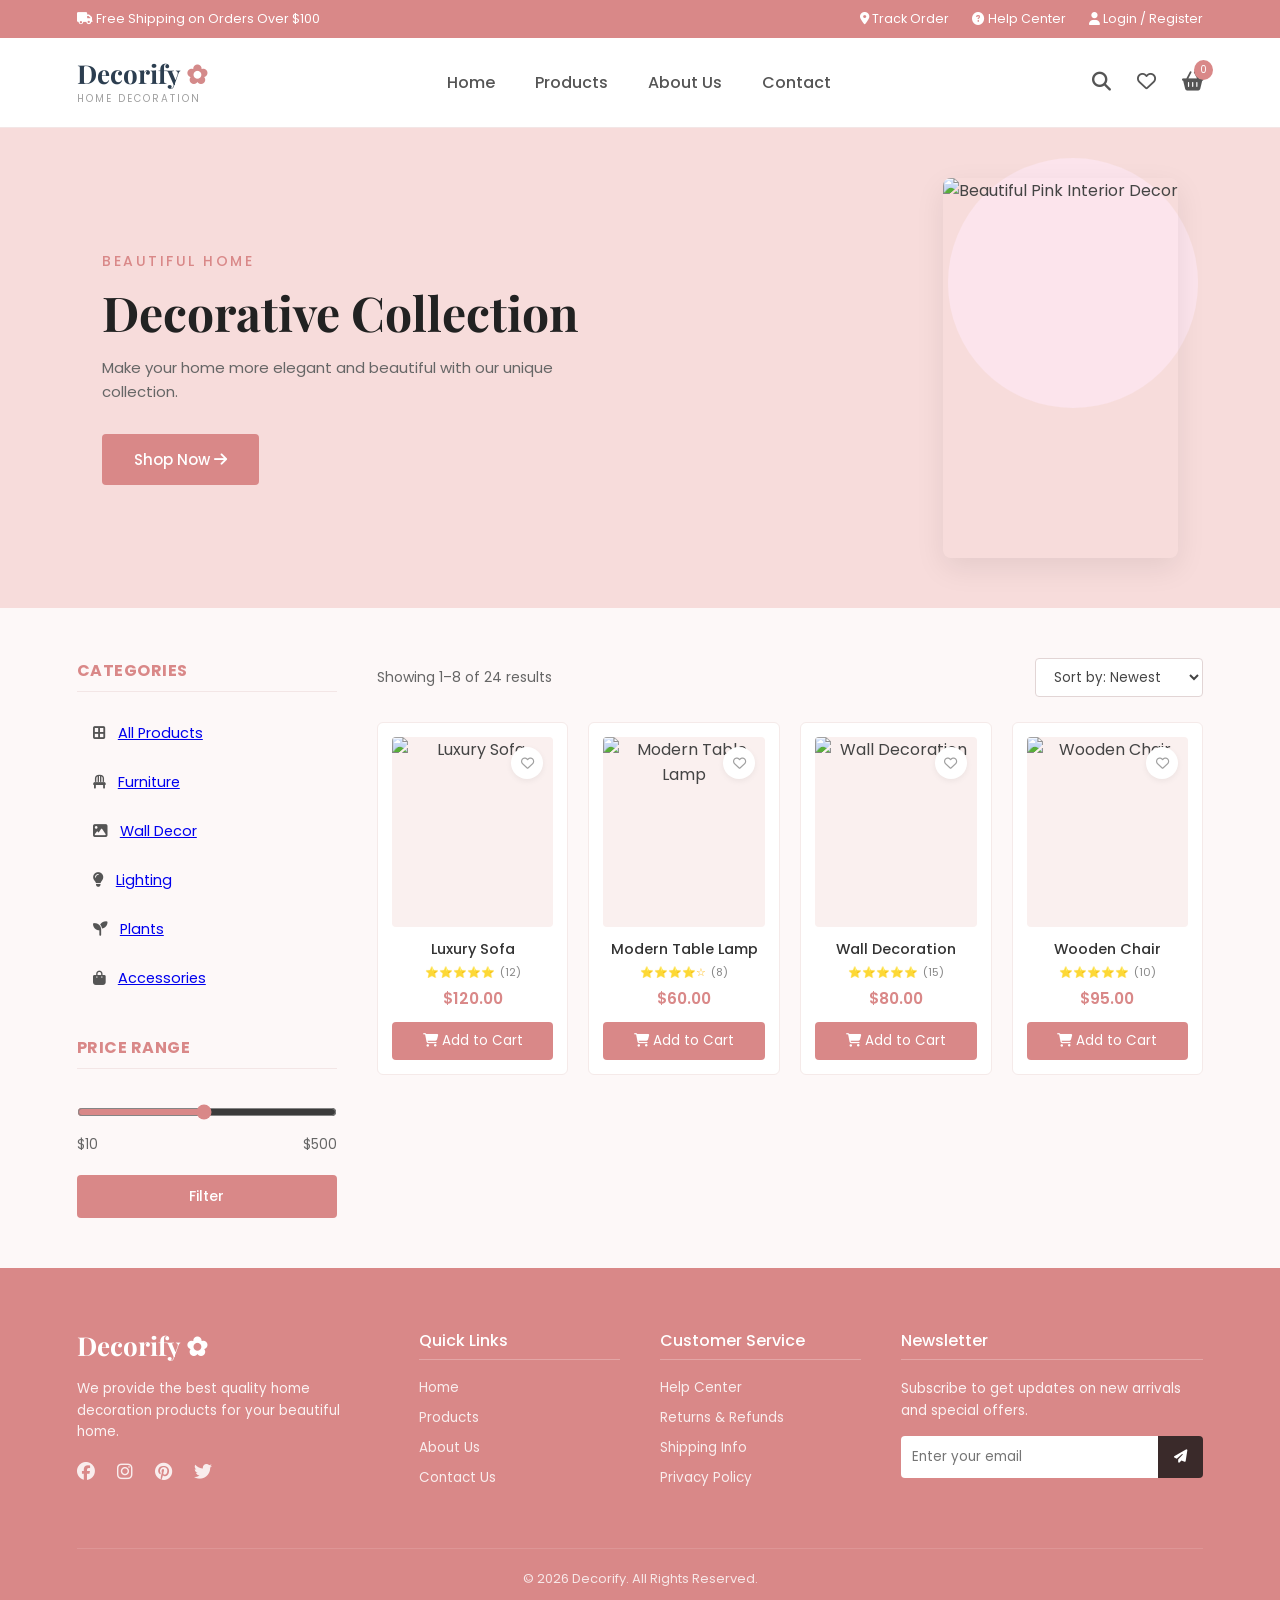
==== index.html @ f61d807a "add all files" ====
<!DOCTYPE html>
<html lang="en">
<head>
    <meta charset="UTF-8">
    <meta name="viewport" content="width=device-width, initial-scale=1.0">
    <title>Decorify - Home Decoration Website</title>
    <link rel="stylesheet" href="style.css">
    <link rel="stylesheet" href="https://cdnjs.cloudflare.com/ajax/libs/font-awesome/6.4.0/css/all.min.css">
</head>
<body>

    <div class="top-bar">
        <span><i class="fa-solid fa-truck"></i> Free Shipping on Orders Over $100</span>
        <div class="top-links">
            <a href="#"><i class="fa-solid fa-location-dot"></i> Track Order</a>
            <a href="#"><i class="fa-solid fa-circle-question"></i> Help Center</a>
            <a href="#"><i class="fa-solid fa-user"></i> Login / Register</a>
        </div>
    </div>

    <header>
        <div class="logo">
            <h2>Decorify <span style="color: #d48a8a;">✿</span></h2>
            <p>Home Decoration</p>
        </div>
        <nav>
            <a href="/index.html">Home</a>
            <a href="products.html">Products</a>
            <a href="/about.html">About Us</a>
            <a href="contact.html">Contact</a>
        </nav>
        <div class="header-icons">
            <i class="fa-solid fa-magnifying-glass"></i>
            <i class="fa-regular fa-heart"></i>
           <div class="cart-icon" style="cursor: pointer;" onclick="location.href='cart.html'">
    <i class="fa-solid fa-basket-shopping"></i>
    <span class="cart-count">0</span>
</div>
        </div>
    </header>

    <section class="hero-section">
        <div class="hero-container">
            <div class="hero-content">
                <span class="hero-subtitle">Beautiful Home</span>
                <h1 class="hero-title">Decorative Collection</h1>
                <p class="hero-description">Make your home more elegant and beautiful with our unique collection.</p>
                <button class="shop-now-btn">Shop Now <i class="fa-solid fa-arrow-right"></i></button>
            </div>
            <div class="hero-image-wrapper">
                <div class="hero-bg-accent"></div>
                <img src="https://images.unsplash.com/photo-1586023492125-27b2c045efd7?auto=format&fit=crop&q=80&w=600" alt="Beautiful Pink Interior Decor" class="hero-img">
            </div>
        </div>
    </section>

    <main class="main-wrapper">
        <div class="container">
            
            <aside class="sidebar">
                <h3 class="section-title">Categories</h3>
                <ul class="categories-list">
    <li><i class="fa-solid fa-border-all"></i> <a href="index.html">All Products</a></li>
    <li><i class="fa-solid fa-chair"></i> <a href="furniture.html">Furniture</a></li>
    <li><i class="fa-solid fa-image"></i> <a href="wall-decor.html">Wall Decor</a></li>
    <li><i class="fa-solid fa-lightbulb"></i> <a href="lighting.html">Lighting</a></li>
    <li><i class="fa-solid fa-seedling"></i> <a href="plants.html">Plants</a></li>
    <li><i class="fa-solid fa-bag-shopping"></i> <a href="accessories.html">Accessories</a></li>
</ul>

                <div class="price-filter-box">
                    <h3 class="section-title">Price Range</h3>
                    <input type="range" min="10" max="500" value="250" class="price-slider">
                    <div class="price-labels">
                        <span>$10</span>
                        <span>$500</span>
                    </div>
                    <button class="filter-action-btn">Filter</button>
                </div>
            </aside>

            <section class="products-area">
                <div class="products-filter-header">
                    <p class="results-count">Showing 1–8 of 24 results</p>
                    <div class="sort-wrapper">
                        <select class="sort-dropdown">
                            <option>Sort by: Newest</option>
                            <option>Price: Low to High</option>
                            <option>Price: High to Low</option>
                        </select>
                    </div>
                </div>

                <div class="products-grid">
                    
                    <div class="product-card">
                        <div class="product-img-box">
                            <img src="https://images.unsplash.com/photo-1555041469-a586c61ea9bc?auto=format&fit=crop&q=80&w=400" alt="Luxury Sofa">
                            <button class="wishlist-btn"><i class="fa-regular fa-heart"></i></button>
                        </div>
                        <h4 class="product-name">Luxury Sofa</h4>
                        <div class="product-rating">⭐⭐⭐⭐⭐ <span class="rating-count">(12)</span></div>
                        <p class="product-price">$120.00</p>
                        <button class="add-cart-btn"><i class="fa-solid fa-cart-shopping"></i> Add to Cart</button>
                    </div>

                    <div class="product-card">
                        <div class="product-img-box">
                            <img src="https://images.unsplash.com/photo-1507473885765-e6ed057f782c?auto=format&fit=crop&q=80&w=400" alt="Modern Table Lamp">
                            <button class="wishlist-btn"><i class="fa-regular fa-heart"></i></button>
                        </div>
                        <h4 class="product-name">Modern Table Lamp</h4>
                        <div class="product-rating">⭐⭐⭐⭐☆ <span class="rating-count">(8)</span></div>
                        <p class="product-price">$60.00</p>
                        <button class="add-cart-btn"><i class="fa-solid fa-cart-shopping"></i> Add to Cart</button>
                    </div>

                    <div class="product-card">
                        <div class="product-img-box">
                            <img src="https://images.unsplash.com/photo-1513519245088-0e12902e5a38?auto=format&fit=crop&q=80&w=400" alt="Wall Decoration">
                            <button class="wishlist-btn"><i class="fa-regular fa-heart"></i></button>
                        </div>
                        <h4 class="product-name">Wall Decoration</h4>
                        <div class="product-rating">⭐⭐⭐⭐⭐ <span class="rating-count">(15)</span></div>
                        <p class="product-price">$80.00</p>
                        <button class="add-cart-btn"><i class="fa-solid fa-cart-shopping"></i> Add to Cart</button>
                    </div>

                    <div class="product-card">
                        <div class="product-img-box">
                            <img src="https://images.unsplash.com/photo-1567538096630-e0c55bd6374c?auto=format&fit=crop&q=80&w=400" alt="Wooden Chair">
                            <button class="wishlist-btn"><i class="fa-regular fa-heart"></i></button>
                        </div>
                        <h4 class="product-name">Wooden Chair</h4>
                        <div class="product-rating">⭐⭐⭐⭐⭐ <span class="rating-count">(10)</span></div>
                        <p class="product-price">$95.00</p>
                        <button class="add-cart-btn"><i class="fa-solid fa-cart-shopping"></i> Add to Cart</button>
                    </div>

                </div>
            </section>
        </div>
    </main>

    <footer>
        <div class="footer-inner">
            <div class="footer-brand-col">
                <h3>Decorify ✿</h3>
                <p>We provide the best quality home decoration products for your beautiful home.</p>
                <div class="social-links">
                    <a href="#"><i class="fa-brands fa-facebook"></i></a>
                    <a href="#"><i class="fa-brands fa-instagram"></i></a>
                    <a href="#"><i class="fa-brands fa-pinterest"></i></a>
                    <a href="#"><i class="fa-brands fa-twitter"></i></a>
                </div>
            </div>
            <div class="footer-links-col">
                <h4>Quick Links</h4>
                <a href="#">Home</a>
                <a href="#">Products</a>
                <a href="#">About Us</a>
                <a href="#">Contact Us</a>
            </div>
            <div class="footer-links-col">
                <h4>Customer Service</h4>
                <a href="#">Help Center</a>
                <a href="#">Returns & Refunds</a>
                <a href="#">Shipping Info</a>
                <a href="#">Privacy Policy</a>
            </div>
            <div class="footer-links-col">
                <h4>Newsletter</h4>
                <p>Subscribe to get updates on new arrivals and special offers.</p>
                <div class="subscribe-form">
                    <input type="email" placeholder="Enter your email">
                    <button type="button"><i class="fa-solid fa-paper-plane"></i></button>
                </div>
            </div>
        </div>
        <div class="footer-copyright">
            &copy; 2026 Decorify. All Rights Reserved.
        </div>
    </footer>

    <script src="script.js"></script>
</body>
</html>
---- style.css ----
@import url('https://fonts.googleapis.com/css2?family=Playfair+Display:wght@500;600;700&family=Poppins:wght@300;400;500;600&display=swap');

* {
    margin: 0;
    padding: 0;
    box-sizing: border-box;
    font-family: 'Poppins', sans-serif;
}

body {
    background-color: #fdf8f8;
    color: #444;
}

/* Top Bar Styling */
.top-bar {
    background-color: #d98888;
    color: #ffffff;
    padding: 10px 6%;
    display: flex;
    justify-content: space-between;
    align-items: center;
    font-size: 12.5px;
}
.top-links a {
    color: #ffffff;
    text-decoration: none;
    margin-left: 20px;
    transition: opacity 0.2s;
}
.top-links a:hover {
    opacity: 0.8;
}

/* Header Navbar Styling */
header {
    background-color: #ffffff;
    padding: 20px 6%;
    display: flex;
    justify-content: space-between;
    align-items: center;
    border-bottom: 1px solid #f3e6e6;
}
.logo h2 {
    font-family: 'Playfair Display', serif;
    font-size: 26px;
    color: #2c3e50;
    line-height: 1.2;
}
.logo p {
    font-size: 10px;
    letter-spacing: 2px;
    text-transform: uppercase;
    color: #a0a0a0;
}
nav a {
    text-decoration: none;
    color: #555555;
    margin: 0 18px;
    font-weight: 500;
    padding-bottom: 6px;
    transition: color 0.2s;
}
nav a.active, nav a:hover {
    color: #d98888;
    border-bottom: 2px solid #d98888;
}
.header-icons i {
    font-size: 19px;
    margin-left: 22px;
    cursor: pointer;
    color: #555555;
    transition: color 0.2s;
}
.header-icons i:hover {
    color: #d98888;
}
.cart-icon {
    display: inline-block;
    position: relative;
}
.cart-count {
    position: absolute;
    top: -10px;
    right: -10px;
    background: #d98888;
    color: white;
    font-size: 10px;
    padding: 2px 6px;
    border-radius: 50%;
}

/* Perfected Hero Section Layout with Image Support */
.hero-section {
    background-color: #f7dcdb; /* Matching exact soft pink background */
    padding: 50px 8%;
    overflow: hidden;
}
.hero-container {
    max-width: 1200px;
    margin: 0 auto;
    display: flex;
    align-items: center;
    justify-content: space-between;
}
.hero-content {
    flex: 1;
    max-width: 500px;
}
.hero-subtitle {
    color: #d98888;
    text-transform: uppercase;
    font-weight: 500;
    letter-spacing: 2.5px;
    display: block;
    margin-bottom: 12px;
    font-size: 14px;
}
.hero-title {
    font-family: 'Playfair Display', serif;
    font-size: 48px;
    color: #222222;
    margin-bottom: 15px;
    line-height: 1.2;
}
.hero-description {
    color: #666666;
    margin-bottom: 30px;
    font-size: 15px;
    line-height: 1.6;
}
.shop-now-btn {
    background-color: #d98888;
    color: #ffffff;
    border: none;
    padding: 14px 32px;
    font-size: 15px;
    font-weight: 500;
    cursor: pointer;
    border-radius: 4px;
    transition: background 0.3s ease;
}
.shop-now-btn:hover {
    background-color: #c57676;
}
.hero-image-wrapper {
    flex: 1;
    display: flex;
    justify-content: flex-end;
    position: relative;
}
.hero-img {
    max-width: 85%;
    height: 380px;
    object-fit: cover;
    border-radius: 8px;
    z-index: 2;
    box-shadow: 0 10px 30px rgba(0,0,0,0.08);
}
.hero-bg-accent {
    position: absolute;
    width: 250px;
    height: 250px;
    background-color: #fce4ec;
    border-radius: 50%;
    right: -20px;
    top: -20px;
    z-index: 1;
}

/* Grid & Content Area Wrapper */
.main-wrapper {
    padding: 50px 6%;
}
.container {
    max-width: 1240px;
    margin: 0 auto;
    display: grid;
    grid-template-columns: 260px 1fr;
    gap: 40px;
}

/* Sidebar Layout */
.section-title {
    font-size: 16px;
    margin-bottom: 20px;
    color: #d98888;
    border-bottom: 1px solid #f3e6e6;
    padding-bottom: 8px;
    text-transform: uppercase;
    letter-spacing: 0.5px;
}
.categories-list {
    list-style: none;
    margin-bottom: 35px;
}
.categories-list li {
    padding: 11px 16px;
    margin-bottom: 6px;
    cursor: pointer;
    border-radius: 4px;
    color: #555555;
    font-size: 14.5px;
    display: flex;
    align-items: center;
    gap: 12px;
    transition: all 0.2s ease;
}
.categories-list li.active, .categories-list li:hover {
    background-color: #fcebeb;
    color: #d98888;
    font-weight: 500;
}
.price-slider {
    width: 100%;
    accent-color: #d98888;
    margin: 15px 0;
}
.price-labels {
    display: flex;
    justify-content: space-between;
    font-size: 13.5px;
    color: #666666;
    margin-bottom: 20px;
}
.filter-action-btn {
    width: 100%;
    background-color: #d98888;
    color: white;
    border: none;
    padding: 11px;
    font-size: 14px;
    font-weight: 500;
    cursor: pointer;
    border-radius: 4px;
    transition: background 0.2s;
}
.filter-action-btn:hover {
    background-color: #c57676;
}

/* Header of Product List */
.products-filter-header {
    display: flex;
    justify-content: space-between;
    align-items: center;
    margin-bottom: 25px;
    font-size: 14px;
    color: #666666;
}
.sort-dropdown {
    padding: 8px 14px;
    border: 1px solid #e2d5d5;
    border-radius: 4px;
    outline: none;
    background-color: #fff;
    color: #444;
}

/* Product Cards Grid Setup (4 Columns) */
.products-grid {
    display: grid;
    grid-template-columns: repeat(4, 1fr);
    gap: 20px;
}

/* Product Card Detail Structuring */
.product-card {
    background: #ffffff;
    border: 1px solid #f5eae9;
    border-radius: 6px;
    padding: 14px;
    text-align: center;
    position: relative;
    transition: transform 0.3s, box-shadow 0.3s;
}
.product-card:hover {
    transform: translateY(-4px);
    box-shadow: 0 8px 24px rgba(217, 136, 136, 0.12);
}
.product-img-box {
    position: relative;
    background-color: #faf0ef;
    border-radius: 4px;
    overflow: hidden;
    margin-bottom: 12px;
}
.product-img-box img {
    width: 100%;
    height: 190px;
    object-fit: cover;
    display: block;
}
.wishlist-btn {
    position: absolute;
    top: 10px;
    right: 10px;
    background: #ffffff;
    border: none;
    width: 32px;
    height: 32px;
    border-radius: 50%;
    color: #a0a0a0;
    cursor: pointer;
    display: flex;
    align-items: center;
    justify-content: center;
    box-shadow: 0 2px 6px rgba(0,0,0,0.06);
}
.wishlist-btn:hover {
    color: #d98888;
}
.product-name {
    font-size: 14.5px;
    color: #333333;
    font-weight: 500;
    margin-bottom: 4px;
}
.product-rating {
    font-size: 11px;
    color: #ffb400;
    margin-bottom: 6px;
}
.rating-count {
    color: #888888;
    margin-left: 2px;
}
.product-price {
    font-weight: 600;
    color: #d98888;
    font-size: 15.5px;
    margin-bottom: 12px;
}
.add-cart-btn {
    width: 100%;
    background-color: #d98888;
    color: white;
    border: none;
    padding: 9px;
    border-radius: 4px;
    font-size: 13.5px;
    cursor: pointer;
    transition: background 0.2s;
}
.add-cart-btn:hover {
    background-color: #c57676;
}

/* Site Wide Footer Layout */
footer {
    background-color: #d98888;
    color: #ffffff;
    padding: 60px 6% 25px 6%;
}
.footer-inner {
    max-width: 1200px;
    margin: 0 auto;
    display: grid;
    grid-template-columns: 1.2fr 0.8fr 0.8fr 1.2fr;
    gap: 40px;
}
.footer-brand-col h3 {
    font-family: 'Playfair Display', serif;
    font-size: 26px;
    margin-bottom: 15px;
}
.footer-inner h4 {
    margin-bottom: 18px;
    font-size: 16px;
    border-bottom: 1px solid rgba(255,255,255,0.25);
    padding-bottom: 6px;
    font-weight: 500;
}
.footer-inner p {
    font-size: 13.5px;
    line-height: 1.6;
    opacity: 0.9;
}
.footer-inner a {
    display: block;
    color: #ffffff;
    text-decoration: none;
    font-size: 13.5px;
    margin-bottom: 10px;
    opacity: 0.85;
    transition: opacity 0.2s;
}
.footer-inner a:hover {
    opacity: 1;
    text-decoration: underline;
}
.social-links a {
    display: inline-block;
    color: white;
    font-size: 18px;
    margin-right: 18px;
    margin-top: 15px;
}
.subscribe-form {
    display: flex;
    margin-top: 15px;
}
.subscribe-form input {
    padding: 11px;
    border: none;
    border-radius: 4px 0 0 4px;
    outline: none;
    width: 100%;
    font-size: 13.5px;
}
.subscribe-form button {
    background-color: #3a2a2a;
    color: white;
    border: none;
    padding: 0 16px;
    border-radius: 0 4px 4px 0;
    cursor: pointer;
    transition: background 0.2s;
}
.subscribe-form button:hover {
    background-color: #241919;
}
.footer-copyright {
    text-align: center;
    margin-top: 50px;
    padding-top: 20px;
    border-top: 1px solid rgba(255,255,255,0.15);
    font-size: 13px;
    opacity: 0.8;
}

/* Layout Responsiveness adjustments */
@media(max-width: 1024px) {
    .products-grid {
        grid-template-columns: repeat(2, 1fr);
    }
    .footer-inner {
        grid-template-columns: repeat(2, 1fr);
    }
}
@media(max-width: 768px) {
    .container {
        grid-template-columns: 1fr;
    }
    .hero-container {
        flex-direction: column;
        text-align: center;
    }
    .hero-content {
        margin-bottom: 30px;
    }
    .hero-image-wrapper {
        justify-content: center;
    }
    .products-grid {
        grid-template-columns: 1fr;
    }
    .footer-inner {
        grid-template-columns: 1fr;
    }
}
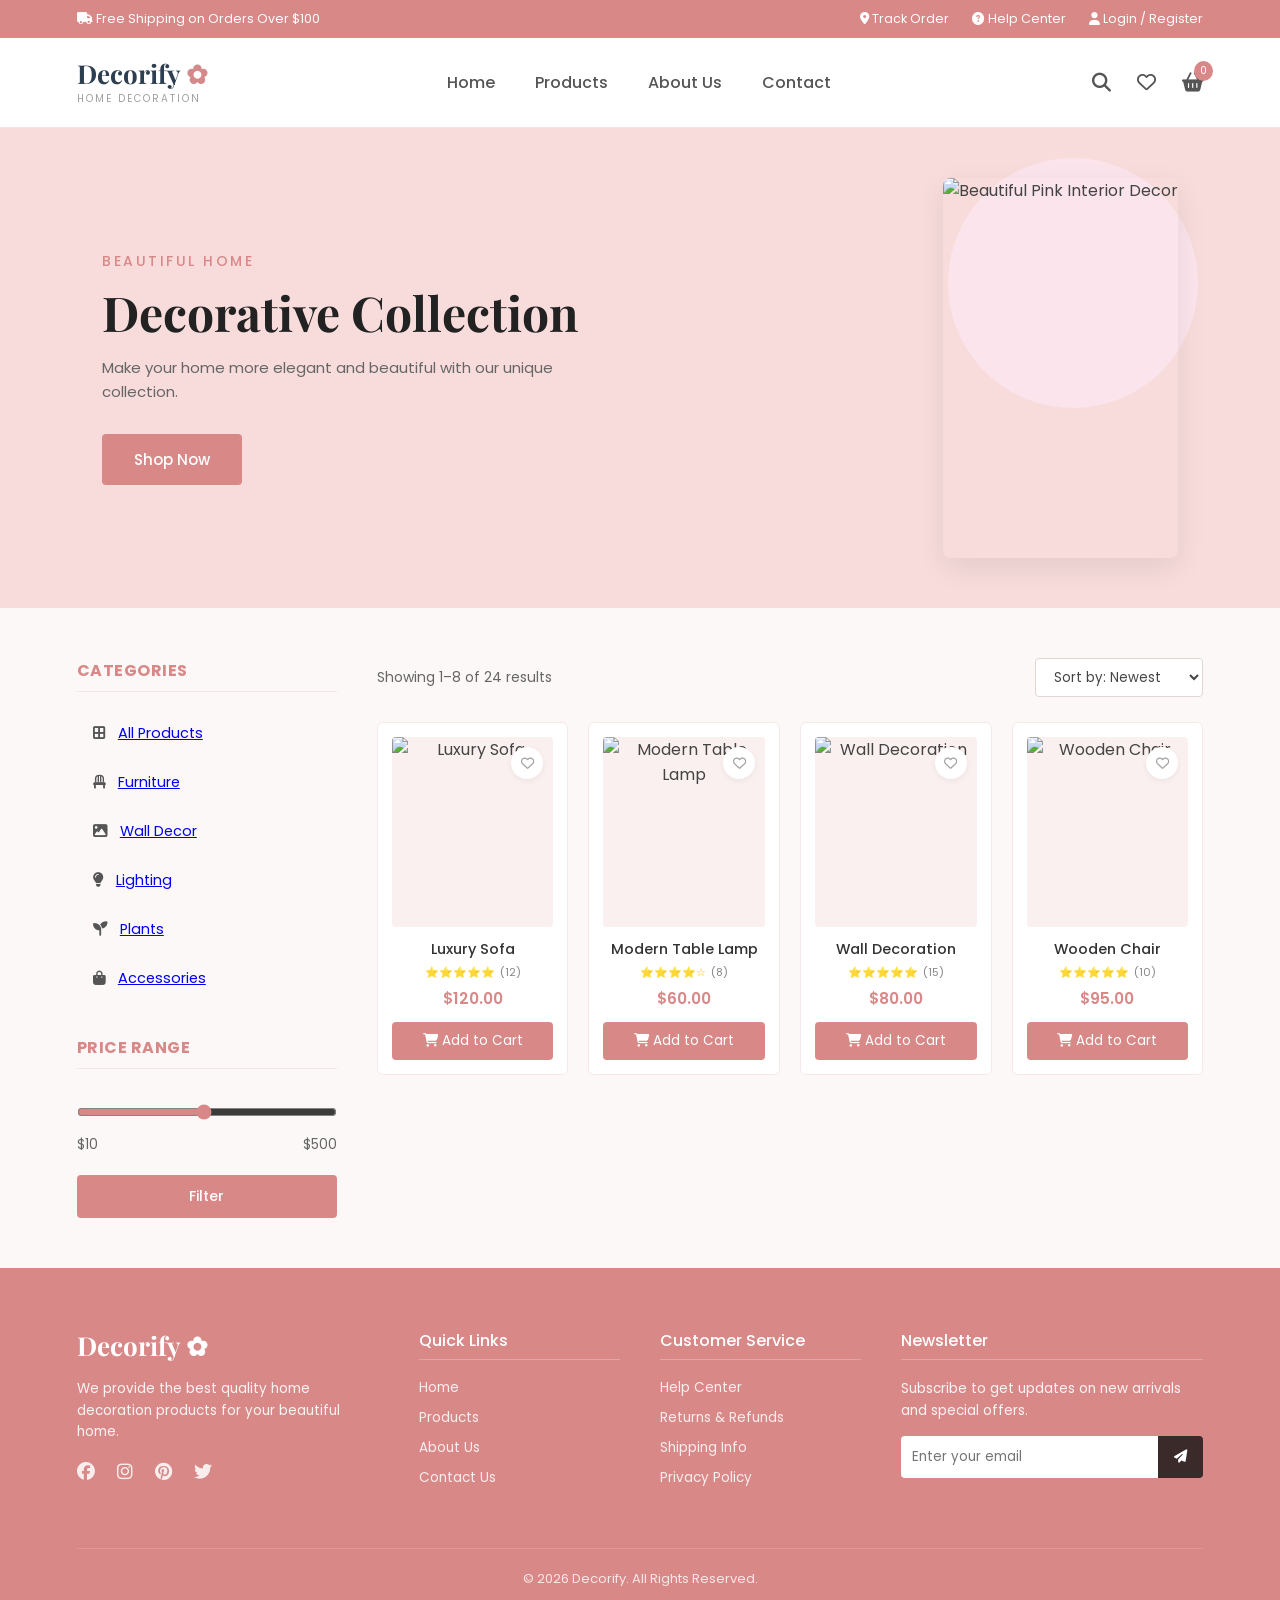
==== commit 7c0788bc: "Updated website files" ====
--- a/index.html
+++ b/index.html
@@ -9,12 +9,29 @@
 </head>
 <body>
 
+    <div id="search-overlay" style="position: fixed; top: 0; left: 0; width: 100%; height: 100%; background: rgba(255, 255, 255, 0.97); backdrop-filter: blur(10px); display: flex; justify-content: center; align-items: center; z-index: 10000; opacity: 0; pointer-events: none; transition: all 0.4s ease;">
+    
+    <button type="button" id="close-search-btn" style="position: absolute; top: 40px; right: 50px; background: none; border: none; font-size: 40px; color: #333; cursor: pointer; transition: transform 0.3s;" onmouseover="this.style.transform='rotate(90deg)'" onmouseout="this.style.transform='rotate(0deg)'">&times;</button>
+    
+    <div style="width: 90%; max-width: 650px; text-align: center; position: relative;">
+        <div style="display: flex; align-items: center; border-bottom: 2px solid #d98888; padding-bottom: 12px; margin-bottom: 5px;">
+            <input type="text" id="modern-search-input" placeholder="Search furniture, plants, decor..." autocomplete="off" style="width: 100%; border: none; background: transparent; font-size: 26px; outline: none; color: #333; font-family: inherit;">
+            <span style="font-size: 22px; color: #d98888;"><i class="fa-solid fa-magnifying-glass"></i></span>
+        </div>
+        
+        <div id="search-suggestions" style="position: absolute; top: 50px; left: 0; width: 100%; background: #fff; border-radius: 8px; box-shadow: 0 10px 25px rgba(0,0,0,0.05); text-align: left; max-height: 250px; overflow-y: auto; z-index: 10001; display: none; border: 1px solid #f5eae9;">
+            </div>
+
+        <p style="font-size: 13px; color: #a0a0a0; letter-spacing: 0.5px; margin-top: 20px;">Type item name to get instant suggestions, or press ESC to close.</p>
+    </div>
+</div>
+
     <div class="top-bar">
         <span><i class="fa-solid fa-truck"></i> Free Shipping on Orders Over $100</span>
         <div class="top-links">
-            <a href="#"><i class="fa-solid fa-location-dot"></i> Track Order</a>
-            <a href="#"><i class="fa-solid fa-circle-question"></i> Help Center</a>
-            <a href="#"><i class="fa-solid fa-user"></i> Login / Register</a>
+            <a href="/track-order.html"><i class="fa-solid fa-location-dot"></i> Track Order</a>
+            <a href="/help.html"><i class="fa-solid fa-circle-question"></i> Help Center</a>
+            <a href="/login.html"><i class="fa-solid fa-user"></i> Login / Register</a>
         </div>
     </div>
 
@@ -23,20 +40,28 @@
             <h2>Decorify <span style="color: #d48a8a;">✿</span></h2>
             <p>Home Decoration</p>
         </div>
-        <nav>
-            <a href="/index.html">Home</a>
+        
+        <nav id="navbar-links">
+            <a href="index.html">Home</a>
             <a href="products.html">Products</a>
-            <a href="/about.html">About Us</a>
+            <a href="about.html">About Us</a>
             <a href="contact.html">Contact</a>
         </nav>
+        
         <div class="header-icons">
-            <i class="fa-solid fa-magnifying-glass"></i>
-            <i class="fa-regular fa-heart"></i>
-           <div class="cart-icon" style="cursor: pointer;" onclick="location.href='cart.html'">
-    <i class="fa-solid fa-basket-shopping"></i>
-    <span class="cart-count">0</span>
+    <button type="button" id="search-trigger-btn" style="background: none; border: none; font-size: 18px; color: inherit; cursor: pointer;">
+        <i class="fa-solid fa-magnifying-glass"></i>
+    </button>
+    <i class="fa-regular fa-heart" style="cursor: pointer;"></i>
+    <div class="cart-icon" style="cursor: pointer;">
+        <i class="fa-solid fa-basket-shopping"></i>
+        <span class="cart-count">0</span>
+    </div>
+    
+    <div class="menu-toggle" id="mobile-menu-btn" style="cursor: pointer;">
+        <i class="fa-solid fa-bars"></i>
+    </div>
 </div>
-        </div>
     </header>
 
     <section class="hero-section">
@@ -45,7 +70,9 @@
                 <span class="hero-subtitle">Beautiful Home</span>
                 <h1 class="hero-title">Decorative Collection</h1>
                 <p class="hero-description">Make your home more elegant and beautiful with our unique collection.</p>
-                <button class="shop-now-btn">Shop Now <i class="fa-solid fa-arrow-right"></i></button>
+
+                <button onclick="location.href='products.html'" class="shop-now-btn">Shop Now</button>
+
             </div>
             <div class="hero-image-wrapper">
                 <div class="hero-bg-accent"></div>
@@ -60,12 +87,12 @@
             <aside class="sidebar">
                 <h3 class="section-title">Categories</h3>
                 <ul class="categories-list">
-    <li><i class="fa-solid fa-border-all"></i> <a href="index.html">All Products</a></li>
-    <li><i class="fa-solid fa-chair"></i> <a href="furniture.html">Furniture</a></li>
-    <li><i class="fa-solid fa-image"></i> <a href="wall-decor.html">Wall Decor</a></li>
-    <li><i class="fa-solid fa-lightbulb"></i> <a href="lighting.html">Lighting</a></li>
-    <li><i class="fa-solid fa-seedling"></i> <a href="plants.html">Plants</a></li>
-    <li><i class="fa-solid fa-bag-shopping"></i> <a href="accessories.html">Accessories</a></li>
+    <li><i class="fa-solid fa-border-all"></i> <a href="/index.html">All Products</a></li>
+    <li><i class="fa-solid fa-chair"></i> <a href="/furniture.html">Furniture</a></li>
+    <li><i class="fa-solid fa-image"></i> <a href="/wall-decor.html">Wall Decor</a></li>
+    <li><i class="fa-solid fa-lightbulb"></i> <a href="/lighting.html">Lighting</a></li>
+    <li><i class="fa-solid fa-seedling"></i> <a href="/plants.html">Plants</a></li>
+    <li><i class="fa-solid fa-bag-shopping"></i> <a href="/accessories.html">Accessories</a></li>
 </ul>
 
                 <div class="price-filter-box">
@@ -141,6 +168,7 @@
             </section>
         </div>
     </main>
+    
 
     <footer>
         <div class="footer-inner">
@@ -182,6 +210,43 @@
         </div>
     </footer>
 
-    <script src="script.js"></script>
+    <div id="login-modal" class="modal-overlay">
+    <div class="modal-card">
+        <button class="close-modal-btn">&times;</button>
+        <div class="modal-tabs">
+            <span class="tab-btn active" id="tab-login">Login</span>
+            <span class="tab-btn" id="tab-register">Register</span>
+        </div>
+        
+        <form id="login-form" class="modal-form active">
+            <div class="form-group">
+                <label>Email Address</label>
+                <input type="email" placeholder="example@mail.com" required>
+            </div>
+            <div class="form-group">
+                <label>Password</label>
+                <input type="password" placeholder="Enter password" required>
+            </div>
+            <button type="submit" class="auth-submit-btn">Sign In</button>
+        </form>
+
+        <form id="register-form" class="modal-form">
+            <div class="form-group">
+                <label>Full Name</label>
+                <input type="text" placeholder="Your Name" required>
+            </div>
+            <div class="form-group">
+                <label>Email Address</label>
+                <input type="email" placeholder="example@mail.com" required>
+            </div>
+            <div class="form-group">
+                <label>Create Password</label>
+                <input type="password" placeholder="Minimum 6 characters" required>
+            </div>
+            <button type="submit" class="auth-submit-btn">Create Account</button>
+        </form>
+    </div>
+</div>
+<script src="script.js"></script>
 </body>
 </html>
--- a/style.css
+++ b/style.css
@@ -458,4 +458,212 @@
     .footer-inner {
         grid-template-columns: 1fr;
     }
+}
+
+/* Login Modal Styling */
+.modal-overlay {
+    position: fixed;
+    top: 0;
+    left: 0;
+    width: 100%;
+    height: 100%;
+    background-color: rgba(0, 0, 0, 0.5);
+    display: flex;
+    justify-content: center;
+    align-items: center;
+    z-index: 9999;
+    opacity: 0;
+    pointer-events: none;
+    transition: opacity 0.3s ease;
+}
+.modal-overlay.open {
+    opacity: 1;
+    pointer-events: auto;
+}
+.modal-card {
+    background: #ffffff;
+    padding: 35px;
+    width: 100%;
+    max-width: 400px;
+    border-radius: 8px;
+    position: relative;
+    box-shadow: 0 10px 30px rgba(0,0,0,0.15);
+    transform: translateY(-20px);
+    transition: transform 0.3s ease;
+}
+.modal-overlay.open .modal-card {
+    transform: translateY(0);
+}
+.close-modal-btn {
+    position: absolute;
+    top: 15px;
+    right: 20px;
+    background: none;
+    border: none;
+    font-size: 28px;
+    color: #aaa;
+    cursor: pointer;
+}
+.close-modal-btn:hover {
+    color: #ff4d4d;
+}
+.modal-tabs {
+    display: flex;
+    border-bottom: 2px solid #f5eae9;
+    margin-bottom: 25px;
+}
+.tab-btn {
+    flex: 1;
+    text-align: center;
+    padding: 10px;
+    cursor: pointer;
+    font-weight: 500;
+    color: #888;
+    transition: all 0.2s;
+}
+.tab-btn.active {
+    color: #d98888;
+    border-bottom: 2px solid #d98888;
+    margin-bottom: -2px;
+}
+.modal-form {
+    display: none;
+}
+.modal-form.active {
+    display: block;
+}
+.auth-submit-btn {
+    width: 100%;
+    background-color: #d98888;
+    color: white;
+    border: none;
+    padding: 12px;
+    border-radius: 4px;
+    font-weight: 500;
+    cursor: pointer;
+    margin-top: 10px;
+    transition: background 0.2s;
+}
+.auth-submit-btn:hover {
+    background-color: #c57676;
+}
+
+/* ==========================================
+   RESPONSIVE BURGER MENU SYSTEM
+   ========================================== */
+
+/* ==========================================
+   RESPONSIVE BURGER MENU SYSTEM (FIXED)
+   ========================================== */
+
+@media (max-width: 768px) {
+    /* Top Bar Adjustment */
+    .top-bar {
+        flex-direction: column;
+        gap: 8px;
+        padding: 10px 4%;
+        text-align: center;
+    }
+    .top-links {
+        justify-content: center;
+        gap: 15px;
+    }
+
+    /* 🌟 Header Stretch & Layout Fix */
+    header {
+        padding: 15px 3% !important; /* Side padding kam ki taaki icons right edge ke kareeb ho jayein */
+        position: relative;
+    }
+
+    /* 🌟 Header Icons Container Fix */
+    .header-icons {
+        display: flex;
+        align-items: center;
+        gap: 10px; /* Sab icons ka aapas ka gap set kiya */
+    }
+
+    .header-icons i, 
+    .header-icons button {
+        margin-left: 10px !important; /* Purana heavy margin reset kiya */
+        font-size: 18px;
+    }
+
+    /* 🍔 3 Lines Burger Button Positioning */
+    .menu-toggle {
+        display: block !important;
+        margin-left: 12px !important; /* Basket se thoda sa mazeed door karne ke liye */
+        padding: 4px;
+        font-size: 22px !important; /* Thoda sa distinct look dene ke liye size barhaya */
+        color: #555555;
+        order: 5; /* Ensure karega ke burger menu sab se aakhir (right side) par hi rahe */
+    }
+
+    /* 📱 Hide Main Navigation and Make it Dropdown */
+    nav {
+        display: none; 
+        position: absolute;
+        top: 100%; 
+        left: 0;
+        width: 100%;
+        background: #ffffff;
+        flex-direction: column;
+        align-items: center;
+        padding: 20px 0;
+        gap: 20px;
+        box-shadow: 0 10px 20px rgba(217, 136, 136, 0.08);
+        border-bottom: 2px solid #fff5f5;
+        z-index: 998;
+    }
+
+    /* When menu is active/open */
+    nav.active {
+        display: flex !important; 
+    }
+
+    nav a {
+        width: 100%;
+        text-align: center;
+        padding: 5px 0;
+        font-size: 15px;
+        margin: 0; /* Reset desktop horizontal margin */
+    }
+    
+    /* Baki Grid responsive shifts layout */
+    .container {
+        grid-template-columns: 1fr;
+    }
+    .hero-container {
+        flex-direction: column;
+        text-align: center;
+    }
+    .hero-content {
+        margin-bottom: 30px;
+    }
+    .hero-image-wrapper {
+        justify-content: center;
+    }
+    .products-grid {
+        grid-template-columns: 1fr;
+    }
+    .footer-inner {
+        grid-template-columns: 1fr;
+    }
+}
+/* 🍔 Desktop View par 3 lines hidden rahengi */
+.menu-toggle {
+    display: none !important; /* !important lagayein taaki koi aur style ise overwrite na kare */
+    cursor: pointer;
+}
+@media(max-width: 768px) {
+    /* ... baqi mobile styles ... */
+
+    /* 🍔 Sirf mobile view par 3 lines show hongi */
+    .menu-toggle {
+        display: block !important;
+        margin-left: 16px !important;
+        padding: 4px;
+        font-size: 22px !important;
+        color: #555555;
+        z-index: 1001 !important;
+    }
 }
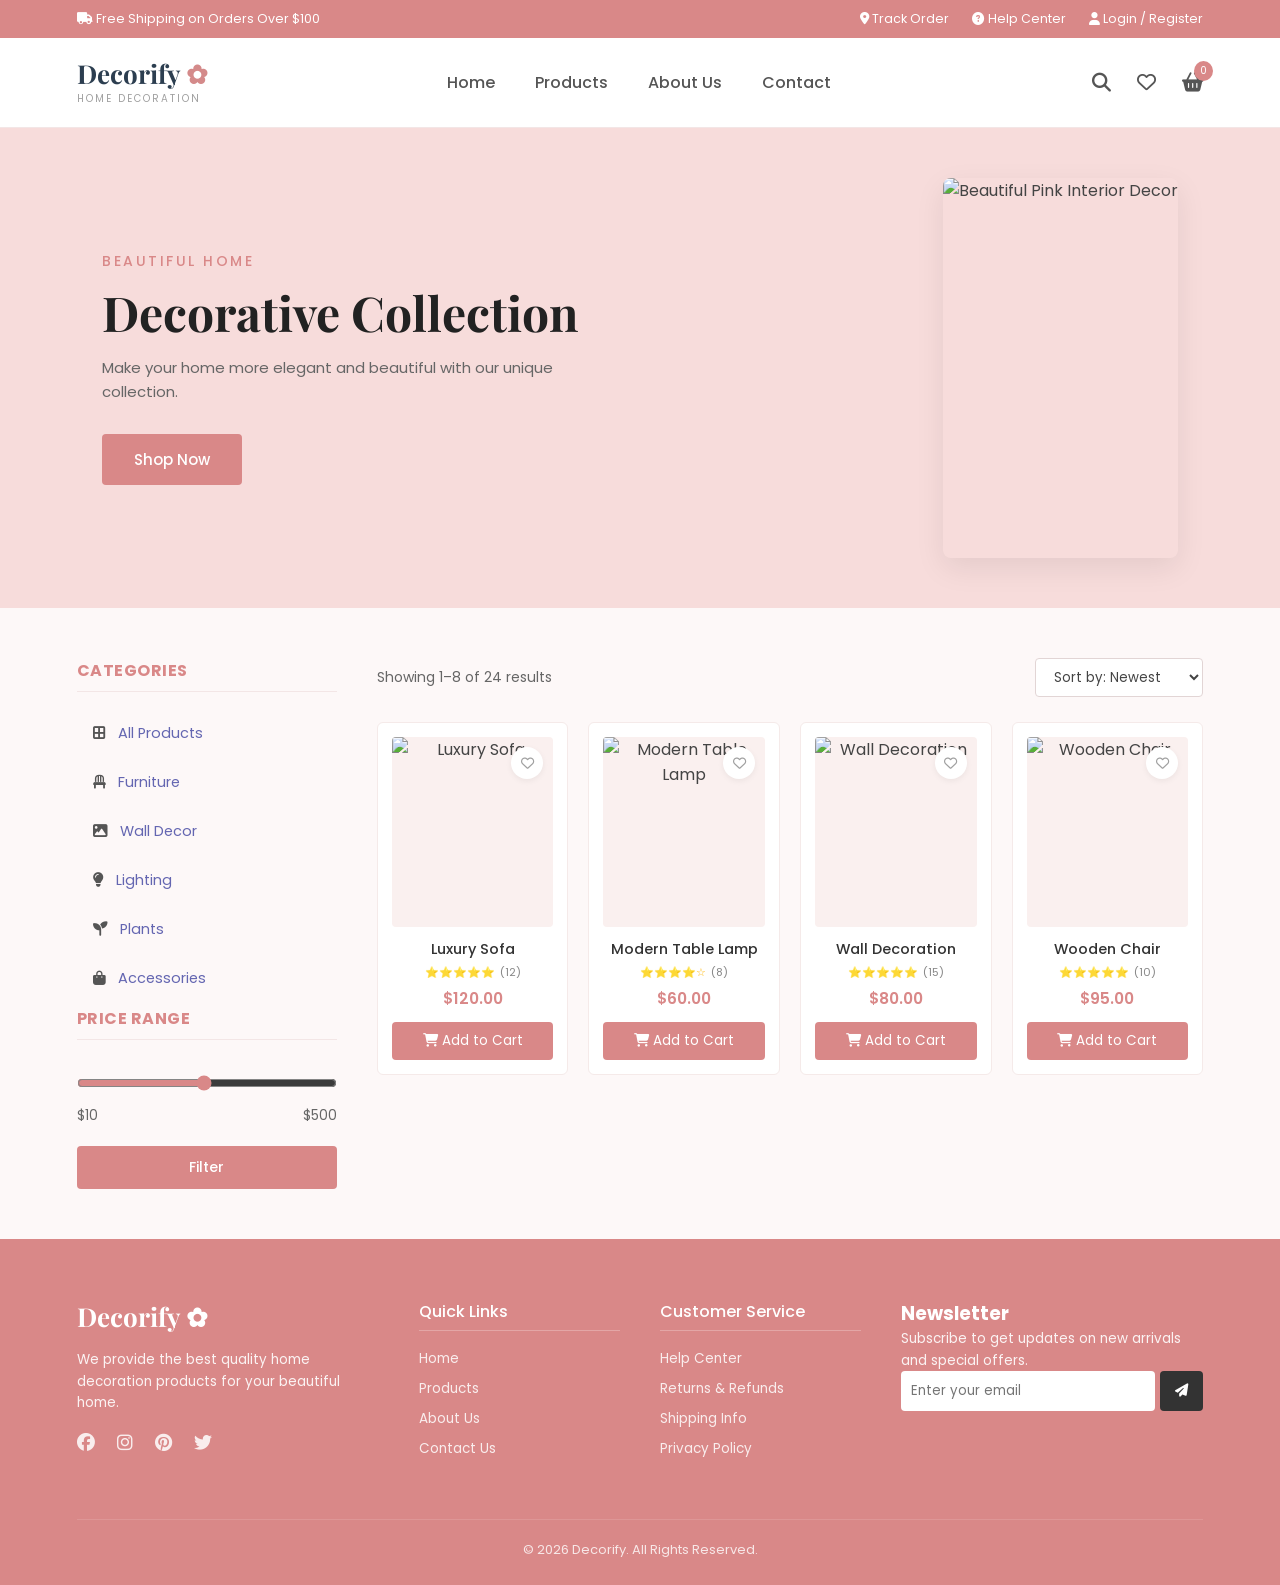
==== commit 576f0703: "Fix footer layout and images links" ====
--- a/index.html
+++ b/index.html
@@ -35,7 +35,7 @@
         </div>
     </div>
 
-    <header>
+  <header>
         <div class="logo">
             <h2>Decorify <span style="color: #d48a8a;">✿</span></h2>
             <p>Home Decoration</p>
@@ -49,19 +49,23 @@
         </nav>
         
         <div class="header-icons">
-    <button type="button" id="search-trigger-btn" style="background: none; border: none; font-size: 18px; color: inherit; cursor: pointer;">
-        <i class="fa-solid fa-magnifying-glass"></i>
-    </button>
-    <i class="fa-regular fa-heart" style="cursor: pointer;"></i>
-    <div class="cart-icon" style="cursor: pointer;">
-        <i class="fa-solid fa-basket-shopping"></i>
-        <span class="cart-count">0</span>
-    </div>
-    
-    <div class="menu-toggle" id="mobile-menu-btn" style="cursor: pointer;">
-        <i class="fa-solid fa-bars"></i>
-    </div>
-</div>
+            <button type="button" id="search-trigger-btn" style="background: none; border: none; font-size: 18px; color: inherit; cursor: pointer;">
+                <i class="fa-solid fa-magnifying-glass"></i>
+            </button>
+            
+            <a href="wishlist.html" class="header-wishlist-link" style="color: inherit; text-decoration: none; display: inline-block;">
+                <i class="fa-regular fa-heart" style="cursor: pointer; font-size: 19px;"></i>
+            </a>
+            
+            <a href="cart.html" class="cart-icon" style="color: inherit; text-decoration: none; display: inline-block; position: relative; cursor: pointer;">
+                <i class="fa-solid fa-basket-shopping" style="font-size: 19px;"></i>
+                <span class="cart-count">0</span>
+            </a>
+            
+            <div class="menu-toggle" id="mobile-menu-btn" style="cursor: pointer;">
+                <i class="fa-solid fa-bars"></i>
+            </div>
+        </div>
     </header>
 
     <section class="hero-section">
@@ -75,7 +79,6 @@
 
             </div>
             <div class="hero-image-wrapper">
-                <div class="hero-bg-accent"></div>
                 <img src="https://images.unsplash.com/photo-1586023492125-27b2c045efd7?auto=format&fit=crop&q=80&w=600" alt="Beautiful Pink Interior Decor" class="hero-img">
             </div>
         </div>
@@ -176,34 +179,39 @@
                 <h3>Decorify ✿</h3>
                 <p>We provide the best quality home decoration products for your beautiful home.</p>
                 <div class="social-links">
-                    <a href="#"><i class="fa-brands fa-facebook"></i></a>
-                    <a href="#"><i class="fa-brands fa-instagram"></i></a>
-                    <a href="#"><i class="fa-brands fa-pinterest"></i></a>
-                    <a href="#"><i class="fa-brands fa-twitter"></i></a>
+               <a href="https://www.facebook.com" target="_blank" rel="noopener noreferrer"><i class="fa-brands fa-facebook"></i></a>
+                <a href="https://www.instagram.com" target="_blank" rel="noopener noreferrer"><i class="fa-brands fa-instagram"></i></a>
+                <a href="https://www.pinterest.com" target="_blank" rel="noopener noreferrer"><i class="fa-brands fa-pinterest"></i></a>
+                <a href="https://www.twitter.com" target="_blank" rel="noopener noreferrer"><i class="fa-brands fa-twitter"></i></a>
                 </div>
             </div>
             <div class="footer-links-col">
                 <h4>Quick Links</h4>
-                <a href="#">Home</a>
-                <a href="#">Products</a>
-                <a href="#">About Us</a>
-                <a href="#">Contact Us</a>
+                <a href="/index.html">Home</a>
+                <a href="/products.html">Products</a>
+                <a href="/about.html">About Us</a>
+                <a href="/contact.html">Contact Us</a>
             </div>
             <div class="footer-links-col">
                 <h4>Customer Service</h4>
-                <a href="#">Help Center</a>
-                <a href="#">Returns & Refunds</a>
-                <a href="#">Shipping Info</a>
-                <a href="#">Privacy Policy</a>
-            </div>
-            <div class="footer-links-col">
-                <h4>Newsletter</h4>
-                <p>Subscribe to get updates on new arrivals and special offers.</p>
-                <div class="subscribe-form">
-                    <input type="email" placeholder="Enter your email">
-                    <button type="button"><i class="fa-solid fa-paper-plane"></i></button>
-                </div>
-            </div>
+                <a href="/help.html">Help Center</a>
+                <a href="/returns-refunds.html">Returns & Refunds</a>
+                <a href="/shipping-info.html">Shipping Info</a>
+                <a href="/privacy-policy.html">Privacy Policy</a>
+            </div>
+           <div class="footer-column">
+    <h3>Newsletter</h3>
+    <p>Subscribe to get updates on new arrivals and special offers.</p>
+    
+    <form id="newsletter-form" style="position: relative; display: flex; align-items: center; gap: 5px;">
+        <input type="email" id="newsletter-email" placeholder="Enter your email" required style="width: 100%; padding: 10px; border: none; border-radius: 4px; outline: none;">
+        <button type="submit" style="background: #333; color: white; border: none; padding: 10px 15px; border-radius: 4px; cursor: pointer;">
+            <i class="fa-solid fa-paper-plane"></i>
+        </button>
+    </form>
+    
+    <div id="newsletter-message" style="margin-top: 10px; font-size: 14px; font-weight: 500; display: none;"></div>
+</div>
         </div>
         <div class="footer-copyright">
             &copy; 2026 Decorify. All Rights Reserved.
--- a/style.css
+++ b/style.css
@@ -179,8 +179,37 @@
     grid-template-columns: 260px 1fr;
     gap: 40px;
 }
-
 /* Sidebar Layout */
+
+/* 🌟 Is section ko update kiya hai taaki links ka rang aur underline theek ho sake */
+.categories-list li a {
+    text-decoration: none !important; /* Underline khatam karne ke liye */
+    color: #6466b1; /* Default dark grey rang jo aapki site par chal raha hai */
+    transition: color 0.2s ease;
+}
+
+.categories-list li {
+    padding: 11px 16px;
+    margin-bottom: 6px;
+    cursor: pointer;
+    border-radius: 4px;
+    color: #555555;
+    font-size: 14.5px;
+    display: flex;
+    align-items: center;
+    gap: 12px;
+    transition: all 0.2s ease;
+}
+
+/* 🌸 Hover karne par ya active hone par text ka color aapka theme color ho jaye */
+.categories-list li.active, 
+.categories-list li:hover,
+.categories-list li:hover a,
+.categories-list li.active a {
+    background-color: #fcebeb;
+    color: #d98888 !important; /* Rose-pink theme color */
+    font-weight: 500;
+}
 .section-title {
     font-size: 16px;
     margin-bottom: 20px;
@@ -190,27 +219,7 @@
     text-transform: uppercase;
     letter-spacing: 0.5px;
 }
-.categories-list {
-    list-style: none;
-    margin-bottom: 35px;
-}
-.categories-list li {
-    padding: 11px 16px;
-    margin-bottom: 6px;
-    cursor: pointer;
-    border-radius: 4px;
-    color: #555555;
-    font-size: 14.5px;
-    display: flex;
-    align-items: center;
-    gap: 12px;
-    transition: all 0.2s ease;
-}
-.categories-list li.active, .categories-list li:hover {
-    background-color: #fcebeb;
-    color: #d98888;
-    font-weight: 500;
-}
+
 .price-slider {
     width: 100%;
     accent-color: #d98888;
